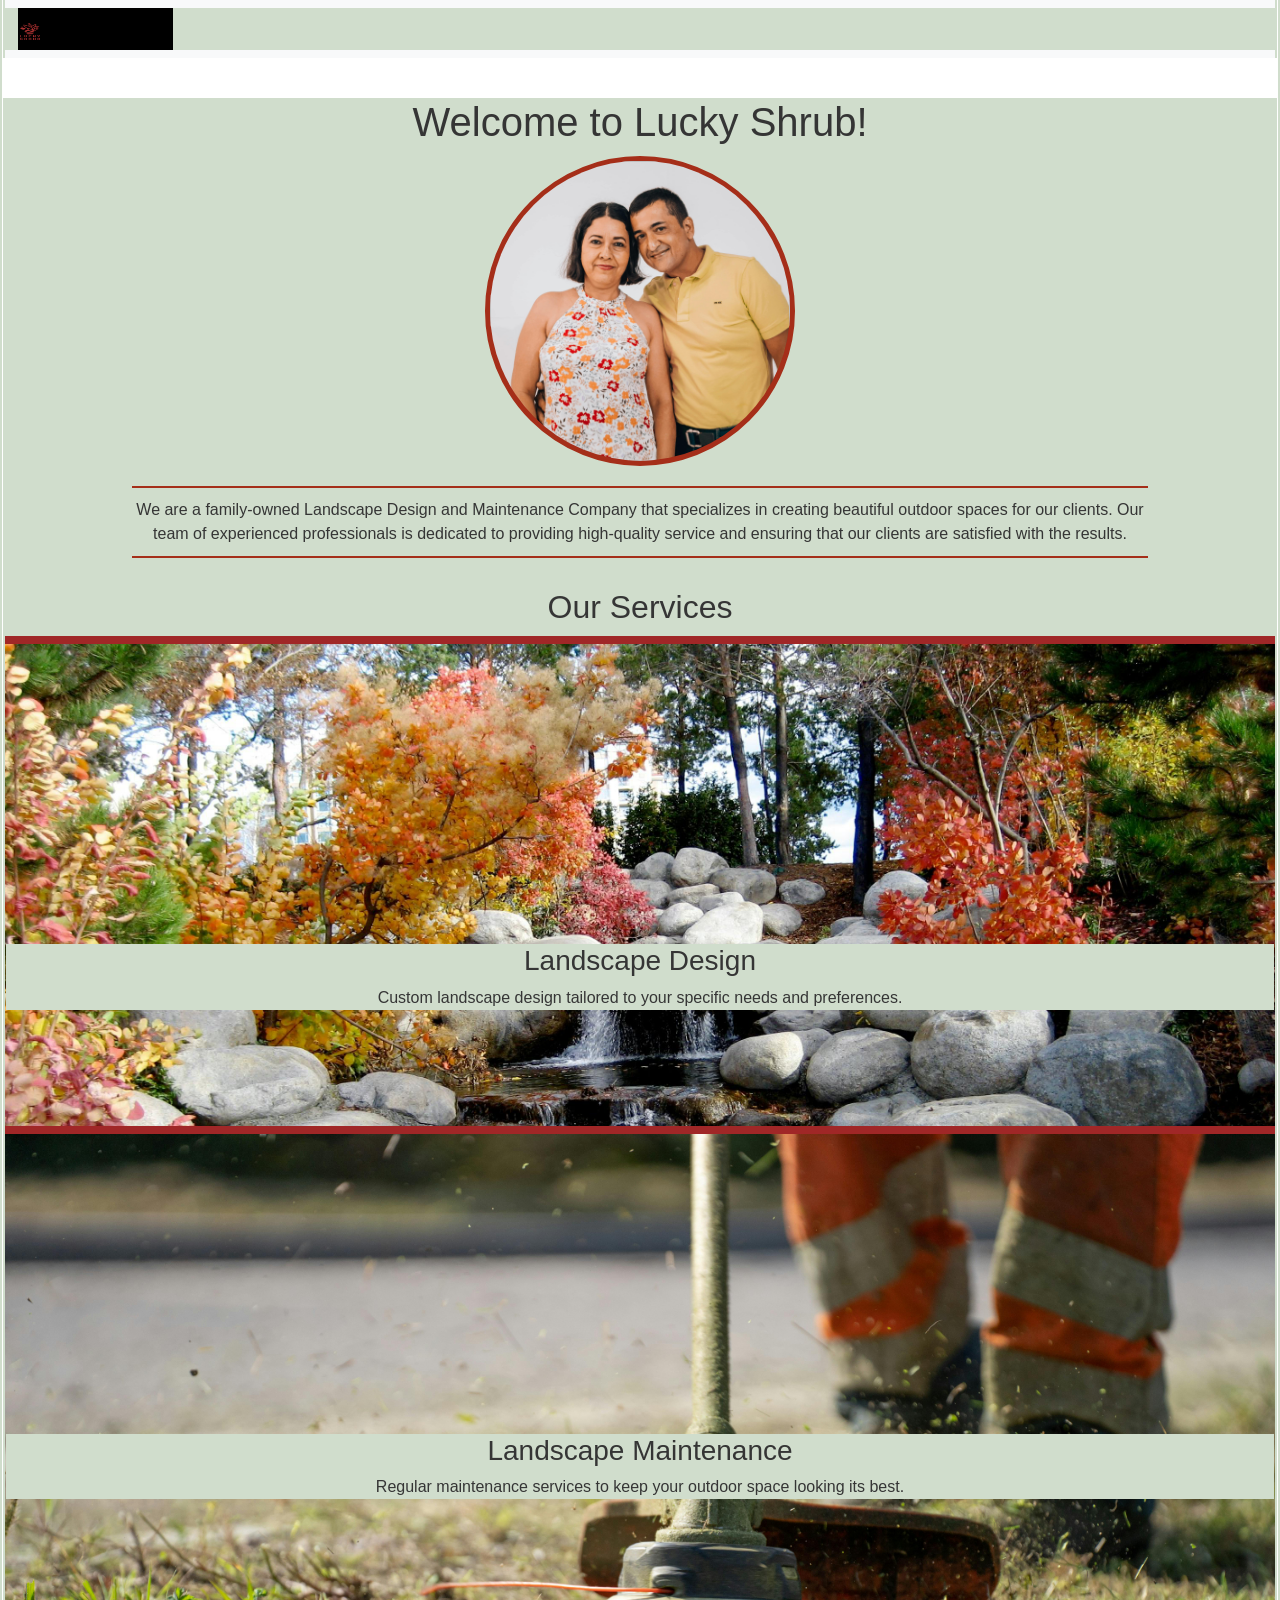
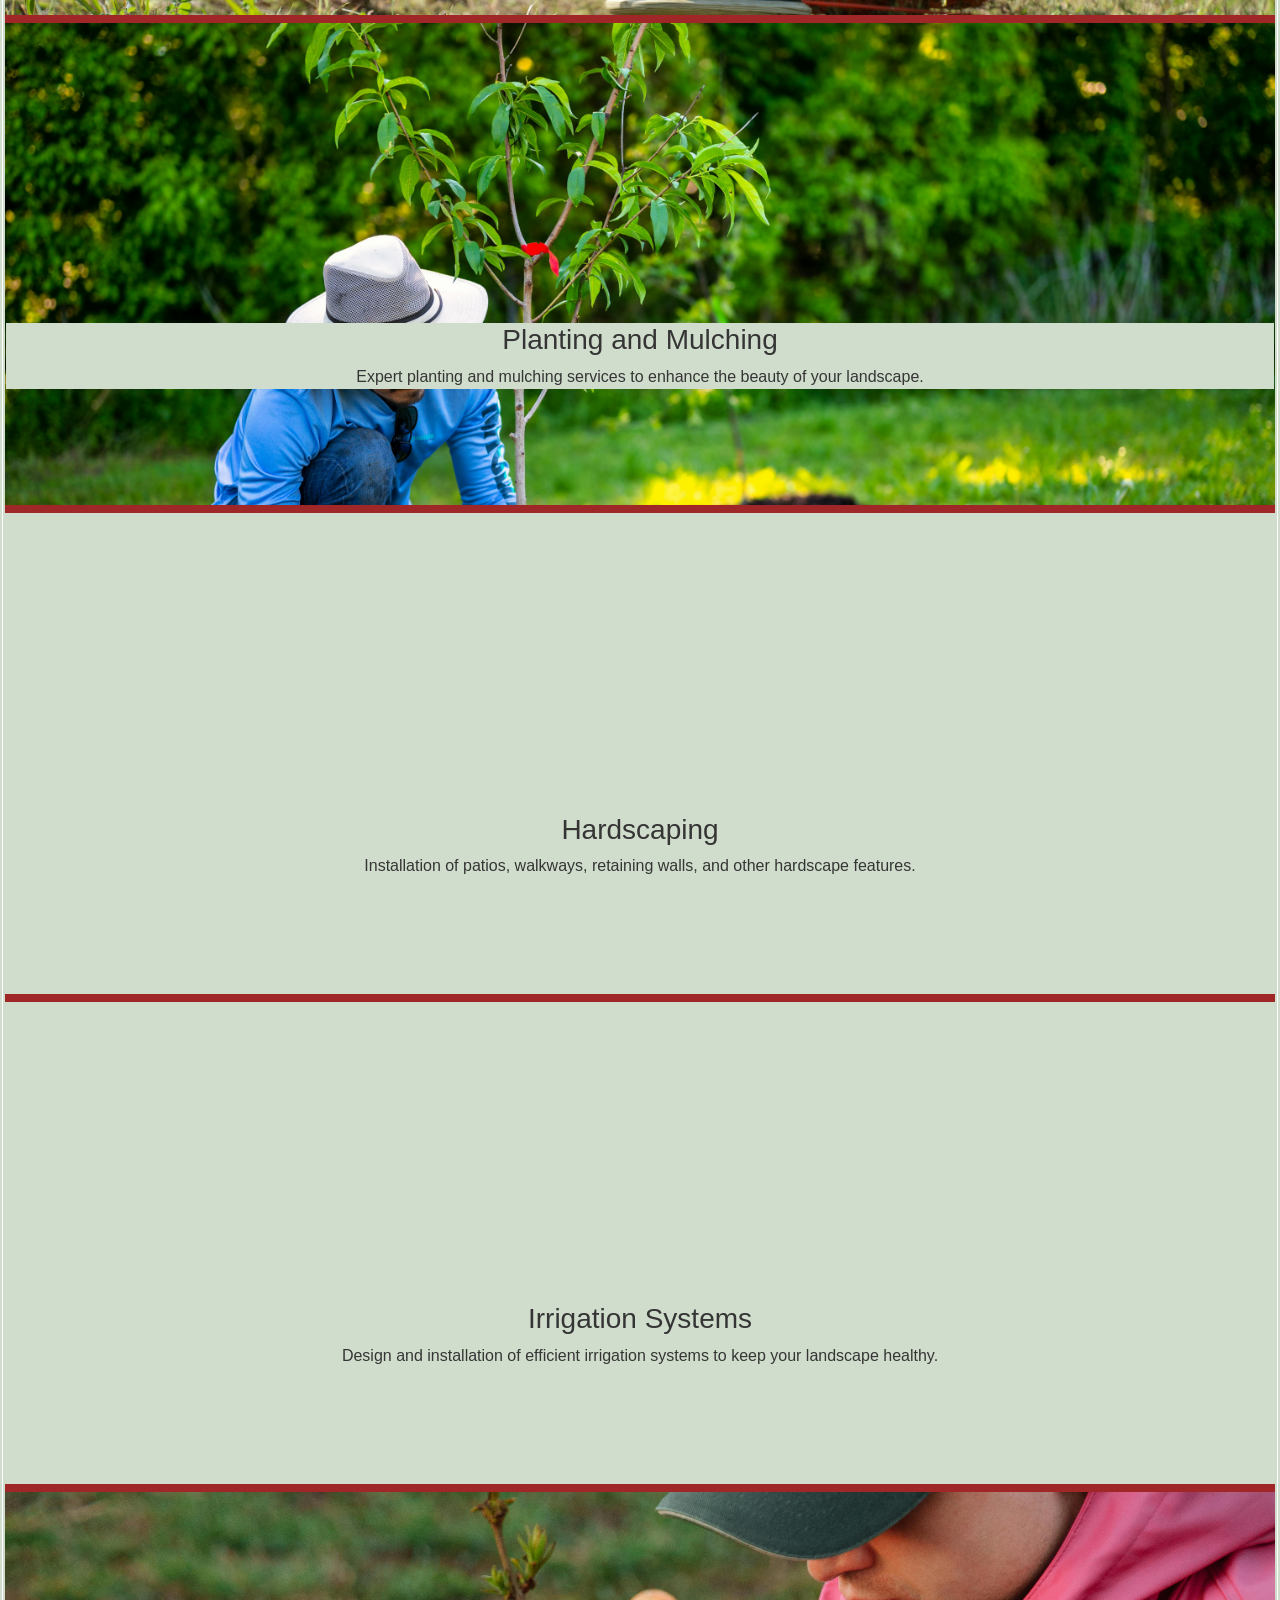
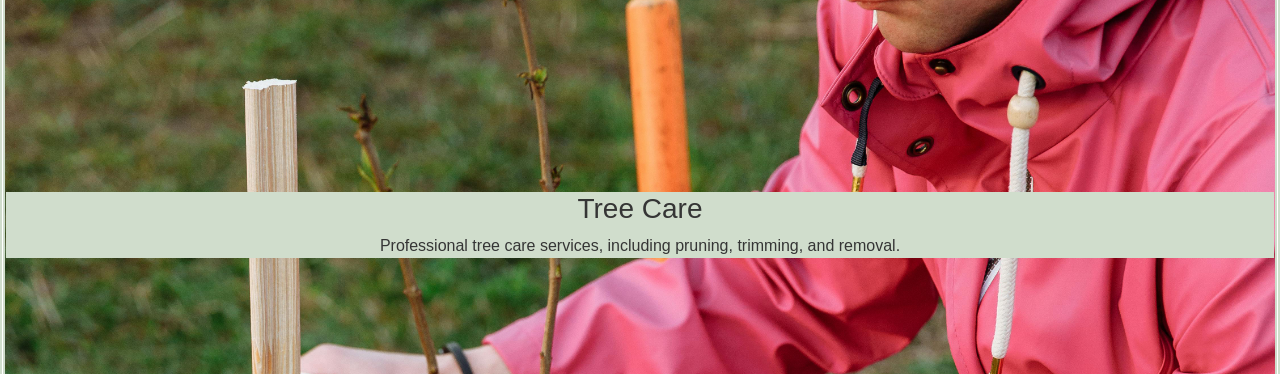
==== index.html @ 933f7746 "adding all files from luckyShrub feature branch to main branch" ====
<DOCTYPE! html>
<html lang="en">
    <head>
        <meta charset="UTF-8">
        <meta http-equiv="X-UA-Compatible" content="IE=edge">
        <meta name="viewport" content="width=device-width, initial-scale=1.0">
        <link rel="stylesheet" href="style.css">
        <link href="https://cdn.jsdelivr.net/npm/bootstrap@5.3.8/dist/css/bootstrap.min.css" rel="stylesheet">
        <link href="https://getbootstrap.com/docs/5.3/assets/css/docs.css" rel="stylesheet">
        <title>Lucky Shrub</title>
    </head>
    <body class="m2">
        <header>
            <!-- Navigation Bar -->
            <nav class="navbar navbar-expand-lg bg-body-tertiary">
                <div class="container-fluid">
                    <a  class="navbar-brand"  href="index.html">
                    <img  class="navbar-brand" src="Asset 1@3x.png" alt="Lucky Shrub" width="20" height="30">
                    Lucky Shrub
                    </a>
                    <button class="navbar-toggler" type="button" data-bs-toggle="collapse" data-bs-target="#navbarNav" aria-controls="navbarNav" aria-expanded="false" aria-label="Toggle navigation">
                    <span class="navbar-toggler-icon"></span>
                <div class="collapse navbar-collapse" id="navbarNav">
                    <ul class="navbar-nav">
                        <li class="nav-item">
                            <a class="nav-link active" aria-current="page"href="index.html">Home</a>
                        </li>
                        <li class="nav-item">
                            <a class="nav-link" href="services.html">Services</a>
                        </li>
                        <li class="nav-item">
                            <a class="nav-link" href="gallery.html">Gallery</a>
                        </li>
                        <li class="nav-item">
                            <a class="nav-link" href="contact.html">Contact</a>
                        </li>
                    </ul>
                </div>
                </div>
            </nav>
        </header>
        <main>
            <div>
                <h1 id="welcomeHeader">Welcome to Lucky Shrub!</h1>
                <section class="hero">
                    <div class="circle_wrapper">
                        <img class="main-image" src="couple.png">
                    </div>
                </section>
                <p id="aboutUs">We are a family-owned Landscape Design and Maintenance Company that specializes in creating beautiful outdoor spaces for our clients. Our team of experienced professionals is dedicated to providing high-quality service and ensuring that our clients are satisfied with the results.</p>
            </div>
            <div>
                <h2 id="listHead">Our Services</h2>
                <ul class="fullbleed-list">
                    <li>
                        <div>
                            <h3>Landscape Design</h3>
                            <p>Custom landscape design tailored to your specific needs and preferences.</p>
                        </div>
                    </li>
                    <li>
                        <div>
                            <h3>Landscape Maintenance</h3>
                            <p>Regular maintenance services to keep your outdoor space looking its best.</p>
                        </div>
                    </li>
                    <li>
                        <div>
                        <h3>Planting and Mulching</h3>
                        <p>Expert planting and mulching services to enhance the beauty of your landscape.</p>   
                        </div>
                    </li>
                    <li>
                        <div>
                            <h3>Hardscaping</h3>
                            <p>Installation of patios, walkways, retaining walls, and other hardscape features.</p>
                        </div>
                    </li>   
                    <li>
                        <div>
                            <h3>Irrigation Systems</h3>
                            <p>Design and installation of efficient irrigation systems to keep your landscape healthy.</p>
                        </div>
                    </li>
                    <li>
                        <div>
                            <h3>Tree Care</h3>  
                            <p>Professional tree care services, including pruning, trimming, and removal.</p>
                        </div>
                    </li>
                </ul>
            </div>
        </main>
        <script src=
"https://cdnjs.cloudflare.com/ajax/libs/popper.js/2.9.2/umd/popper.min.js"
        integrity=
"sha384-52z9Z1PIpSVl7YsPEJc3cMWCiVX9pMPdR5+YYg8vTl3YYqvo9sOGcDhViWyDyGVg"
        crossorigin="anonymous"></script>
    <script src=
"https://cdn.jsdelivr.net/npm/bootstrap@5.0.2/dist/js/bootstrap.min.js"
        integrity=
"sha384-hhqIQv5GE0w4aQJJcP+J8yUkE5T4+JpK5YVxFkALBzhUTH5+VrA7f+rC2J84lC6H"
        crossorigin="anonymous"></script>
    </body>
    <footer>
        
    </footer>
</html>
---- style.css ----
@import './config.css';


@media (min-width:992px){
    .navbarexpand-lg .navbar-nav .dropdown-menu {
        position: absolute;
    }
}
* , ::before, ::after {
    margin:  0 .1rem 0 .1rem;
    background-color: var(--background-color);
    color: var(--text-color);
    font-family: var(--font-family);
    text-align:var(--text-align);
    box-sizing: border-box;

}

#welcomeHeader{
    text-align: center;

    margin: 40px 0 10px 0;
}
.container{
    justify-content: left;
    display:flex;
    background-color: black

}
.navbar-brand, .navbar-brand>img{
    display: inline-block;
    margin-right:1rem;
    line-height: inherit;
    white-space: nowrap;
    padding-top: .5rem;
    background-color: inherit;
}
.navbar-nav, .nav-link, .nav-link>a, .nav-item.active, .nav-item.active>a, .navbar-brand>img, .navbar-brand{
    background-color: black;
    color: white;
}
.navbar-nav{
    display: flex;
    justify-content: left;
    padding: 10px 0;
}
.nav-link {
    display: block;
    padding: .5rem 1rem;
}
.nav-link > a{
    text-decoration: none;
}
.nav-item.active{
    display: block;
    padding: .5rem 1rem;
}
.nav-item.active > a{
    text-decoration: none;
}
.hero {
    display: flex;
    align-items: center;
    justify-content: center;
    flex-direction: column;
}


.circle_wrapper{
    width:310px; /* image size + border*2 */
    height: 310px; /* image size + border*2 */
    border: 5px solid var(--secondary-color); /* The border */
    border-radius: 50%;      /* Makes wrapper circular */
    display: flex;
    align-items: center;
    justify-content: center;
    background-color: var(--secondary-color); /* Optional background behind image */
}
.main-image {
    width: 300px;
    height: 300px;
    background-image: url(couple.jpg);
    background-size: cover;
    display:flex;
    align-items: center;
    background-position: top;
    clip-path: circle(50% at 50% 50%);
}
#aboutUs{
    margin: 20px 10%;
    text-align: center;
    border-top: 2px solid var(--secondary-color);
    padding-top: 10px;
    padding-bottom: 10px;
    border-bottom: 2px solid var(--secondary-color);
}
#listHead{
    margin: 30px 0 10px 0;
}

.fullbleed-list {
list-style-type: none;
margin: 0;
padding:0px 0 0 0;
}
.fullbleed-list > li {
    margin: 0 0 0 0;
    padding-top: 300px;
    text-align: center;
    padding-bottom: 100px;
    border-top:8px solid rgba(160, 39, 39, 100%);
}
.fullbleed-list > li:nth-child(1) {
    background-image: url(landscapeDesign.jpg);
    background-size: cover;
}
.fullbleed-list > li:nth-child(2) {
    background-image: url(landscapeMaintenance.jpg);
    background-size: cover;
}
.fullbleed-list > li:nth-child(3) {
    background-image: url(plantingAndMulching.jpg);
    background-size: cover;
}
.fullbleed-list > li:nth-child(4) {
    background-image: url(hardscaping.jpg);
    background-size: cover;
}
.fullbleed-list > li:nth-child(5) {
    background-image: url(irrigationSystems.jpg);
    background-size: cover;
}
.fullbleed-list > li:nth-child(6) {
    background-image: url(treeCare.jpg);
    background-size: cover;

}
#listHead{
    text-align: center;
}
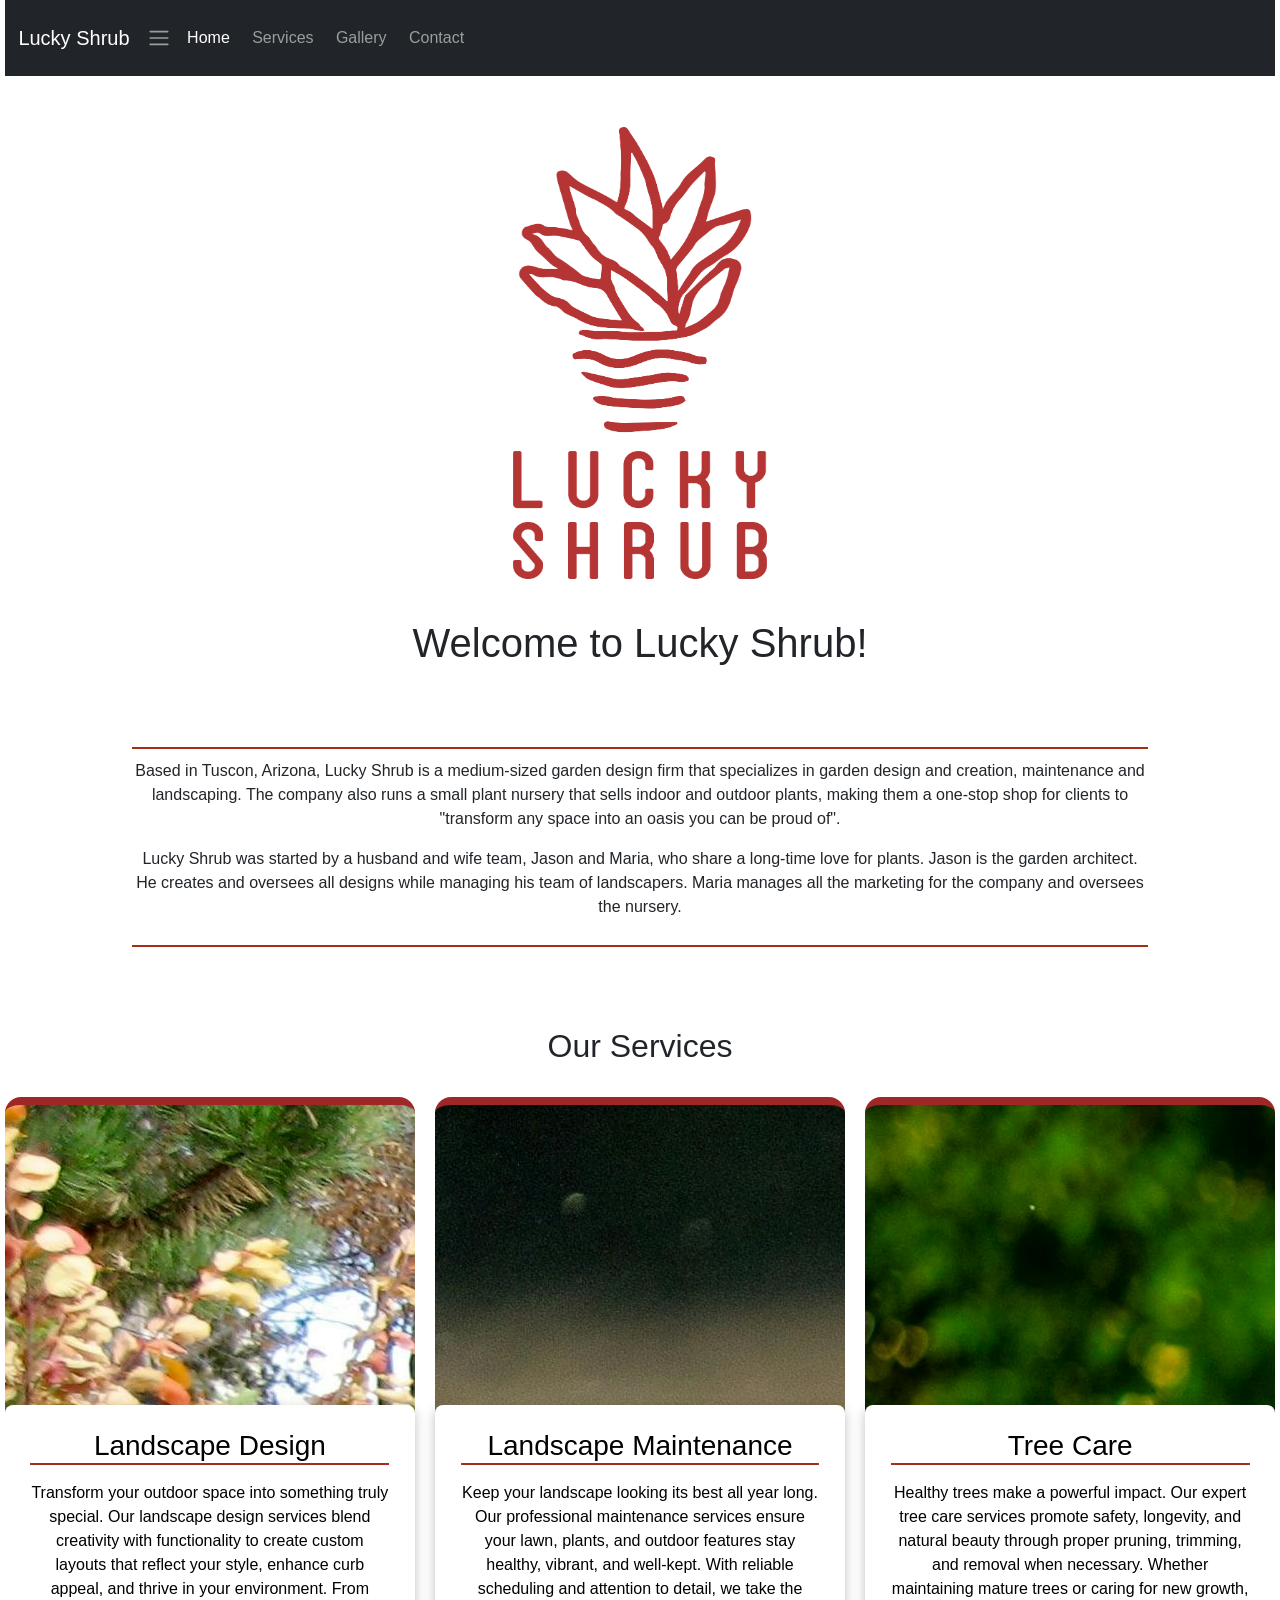
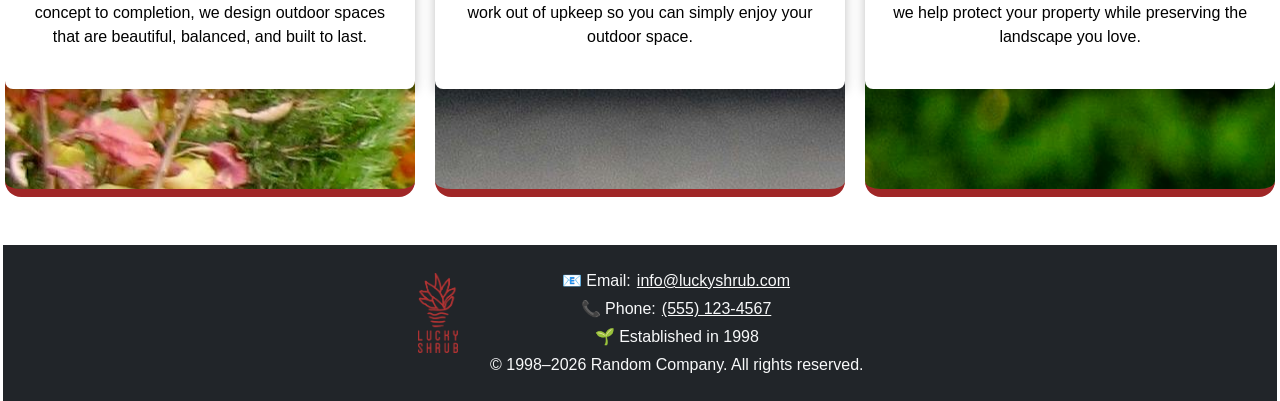
==== commit 6bbc0825: "sync feature branch with main" ====
--- a/index.html
+++ b/index.html
@@ -1,24 +1,27 @@
-<DOCTYPE! html>
+<!DOCTYPE html>
 <html lang="en">
     <head>
         <meta charset="UTF-8">
         <meta http-equiv="X-UA-Compatible" content="IE=edge">
         <meta name="viewport" content="width=device-width, initial-scale=1.0">
+        <link rel="stylesheet" href="config.css">
         <link rel="stylesheet" href="style.css">
-        <link href="https://cdn.jsdelivr.net/npm/bootstrap@5.3.8/dist/css/bootstrap.min.css" rel="stylesheet">
-        <link href="https://getbootstrap.com/docs/5.3/assets/css/docs.css" rel="stylesheet">
+
+        <link href="https://cdn.jsdelivr.net/npm/bootstrap@5.3.3/dist/css/bootstrap.min.css" rel="stylesheet">
+        <!-- ... -->
+        <script src="https://cdn.jsdelivr.net/npm/bootstrap@5.3.3/dist/js/bootstrap.bundle.min.js" crossorigin="anonymous"></script>
+
         <title>Lucky Shrub</title>
     </head>
     <body class="m2">
         <header>
             <!-- Navigation Bar -->
-            <nav class="navbar navbar-expand-lg bg-body-tertiary">
+            <nav class="navbar navbar-expand-lg navbar-dark bg-dark">
                 <div class="container-fluid">
-                    <a  class="navbar-brand"  href="index.html">
-                    <img  class="navbar-brand" src="Asset 1@3x.png" alt="Lucky Shrub" width="20" height="30">
+                    <a class="navbar-brand" href="index.html">
                     Lucky Shrub
                     </a>
-                    <button class="navbar-toggler" type="button" data-bs-toggle="collapse" data-bs-target="#navbarNav" aria-controls="navbarNav" aria-expanded="false" aria-label="Toggle navigation">
+                    <button class="navbar-toggler" type="button" data-bs-toggle="collapse" data-bs-target="#navbarNav" aria-controls="navbarNav" aria-expanded="false" aria-label="Toggle navigation"></button>
                     <span class="navbar-toggler-icon"></span>
                 <div class="collapse navbar-collapse" id="navbarNav">
                     <ul class="navbar-nav">
@@ -40,52 +43,56 @@
             </nav>
         </header>
         <main>
-            <div>
+            <div class="top">
+                <img src="Asset 1@3x.png" alt="Lucky Shrub" width=20% height=500rem style="padding-top: 3rem" class="align-text-top">
                 <h1 id="welcomeHeader">Welcome to Lucky Shrub!</h1>
-                <section class="hero">
+                <!--<section class="hero">
                     <div class="circle_wrapper">
                         <img class="main-image" src="couple.png">
                     </div>
+                </section>-->
+                <section id="aboutUs">
+                    <p>Based in Tuscon, Arizona, Lucky Shrub is a medium-sized garden design firm that specializes in garden design and creation, maintenance and landscaping. The company also runs a small plant nursery that sells indoor and outdoor plants, making them a one-stop shop for clients to "transform any space into an oasis you can be proud of".</p>
+                    <p>Lucky Shrub was started by a husband and wife team, Jason and Maria, who share a long-time love for plants. Jason is the garden architect. He creates and oversees all designs while managing his team of landscapers. Maria manages all the marketing for the company and oversees the nursery.</p>
                 </section>
-                <p id="aboutUs">We are a family-owned Landscape Design and Maintenance Company that specializes in creating beautiful outdoor spaces for our clients. Our team of experienced professionals is dedicated to providing high-quality service and ensuring that our clients are satisfied with the results.</p>
             </div>
             <div>
                 <h2 id="listHead">Our Services</h2>
                 <ul class="fullbleed-list">
                     <li>
-                        <div>
-                            <h3>Landscape Design</h3>
-                            <p>Custom landscape design tailored to your specific needs and preferences.</p>
+                        <div class = "box">
+                            <h3 class="box-header">Landscape Design</h3>
+                            <p>Transform your outdoor space into something truly special. Our landscape design services blend creativity with functionality to create custom layouts that reflect your style, enhance curb appeal, and thrive in your environment. From concept to completion, we design outdoor spaces that are beautiful, balanced, and built to last.</p>
                         </div>
                     </li>
                     <li>
-                        <div>
-                            <h3>Landscape Maintenance</h3>
-                            <p>Regular maintenance services to keep your outdoor space looking its best.</p>
+                        <div class = "box">
+                            <h3 class="box-header">Landscape Maintenance</h3>
+                            <p>Keep your landscape looking its best all year long. Our professional maintenance services ensure your lawn, plants, and outdoor features stay healthy, vibrant, and well‑kept. With reliable scheduling and attention to detail, we take the work out of upkeep so you can simply enjoy your outdoor space.</p>
                         </div>
                     </li>
-                    <li>
-                        <div>
+                    <!--<li>
+                        <div class = "box">
                         <h3>Planting and Mulching</h3>
                         <p>Expert planting and mulching services to enhance the beauty of your landscape.</p>   
                         </div>
                     </li>
                     <li>
-                        <div>
+                        <div class = "box">
                             <h3>Hardscaping</h3>
                             <p>Installation of patios, walkways, retaining walls, and other hardscape features.</p>
                         </div>
                     </li>   
                     <li>
-                        <div>
+                        <div class = "box">
                             <h3>Irrigation Systems</h3>
                             <p>Design and installation of efficient irrigation systems to keep your landscape healthy.</p>
                         </div>
-                    </li>
+                    </li>-->
                     <li>
-                        <div>
-                            <h3>Tree Care</h3>  
-                            <p>Professional tree care services, including pruning, trimming, and removal.</p>
+                        <div class = "box">
+                            <h3 class="box-header">Tree Care</h3>  
+                            <p>Healthy trees make a powerful impact. Our expert tree care services promote safety, longevity, and natural beauty through proper pruning, trimming, and removal when necessary. Whether maintaining mature trees or caring for new growth, we help protect your property while preserving the landscape you love.</p>
                         </div>
                     </li>
                 </ul>
@@ -102,7 +109,46 @@
 "sha384-hhqIQv5GE0w4aQJJcP+J8yUkE5T4+JpK5YVxFkALBzhUTH5+VrA7f+rC2J84lC6H"
         crossorigin="anonymous"></script>
     </body>
-    <footer>
-        
-    </footer>
+    
+
+<footer class="bg-dark text-light mt-5 py-4">
+  <div class="container d-flex flex-column flex-lg-row align-items-center justify-content-center align-items-lg-start gap-4">
+    <div class="text-center text-lg-start">
+      <p class="mb-1">  
+        <div class="footer-logo">
+        <img
+            src="Asset 1@3x.png"
+            alt="Lucky Shrub"
+            class="img-fluid"
+            style="max-width: 40px;"
+        >
+            </div>
+        </p>
+      </div>
+      <div class="text-center text-lg-start">
+      <p class="mb-1">
+        📧 Email:
+        <a href="mailto:info@luckyshrub.com" class="text-light text-decoration-underline">
+          info@luckyshrub.com
+        </a>
+      </p>
+
+      <p class="mb-1">
+        📞 Phone:
+        <a href="tel:+15551234567" class="text-light text-decoration-underline">
+          (555) 123‑4567
+        </a>
+      </p>
+
+      <p class="mb-1">
+        🌱 Established in 1998
+      </p>
+
+      <p class="mb-0">
+        © 1998–2026 Random Company. All rights reserved.
+      </p>
+    </div>
+  </div>
+  </div>
+</footer>
 </html>
--- a/config.css
+++ b/config.css
@@ -0,0 +1,8 @@
+:root{
+    --primary-color: #3498db;
+    --secondary-color: #a52e19;
+    --background-color: #d0ddcc;
+    --text-color: #353535;
+    --font-family: 'Arial', sans-serif;
+    --text-align: center;
+}
--- a/style.css
+++ b/style.css
@@ -1,15 +1,13 @@
 @import './config.css';
 
+@media (min-width: 992px) {
+  .navbar-expand-lg .navbar-nav .dropdown-menu {
+    position: absolute;
+  }
+}
 
-@media (min-width:992px){
-    .navbarexpand-lg .navbar-nav .dropdown-menu {
-        position: absolute;
-    }
-}
 * , ::before, ::after {
     margin:  0 .1rem 0 .1rem;
-    background-color: var(--background-color);
-    color: var(--text-color);
     font-family: var(--font-family);
     text-align:var(--text-align);
     box-sizing: border-box;
@@ -18,16 +16,22 @@
 
 #welcomeHeader{
     text-align: center;
-
     margin: 40px 0 10px 0;
 }
 .container{
     justify-content: left;
     display:flex;
-    background-color: black
+}
 
+#align-text-top { 
+    display: block;
+    margin-left: auto;
+    margin-right: auto;
+    margin-bottom:20px;
+    width: 50%;
 }
-.navbar-brand, .navbar-brand>img{
+
+.navbar-brand, .navbar-brand img{
     display: inline-block;
     margin-right:1rem;
     line-height: inherit;
@@ -36,12 +40,11 @@
     background-color: inherit;
 }
 .navbar-nav, .nav-link, .nav-link>a, .nav-item.active, .nav-item.active>a, .navbar-brand>img, .navbar-brand{
-    background-color: black;
     color: white;
 }
 .navbar-nav{
     display: flex;
-    justify-content: left;
+    justify-content: flex-start;
     padding: 10px 0;
 }
 .nav-link {
@@ -63,18 +66,34 @@
     align-items: center;
     justify-content: center;
     flex-direction: column;
+    margin-top: 3em;
+    text-transform: bold;
 }
 
+.box {
+  background-color: white;
+  color: black;
+  max-width: 600px;
+  margin: 0 auto;
+  padding: 1.5rem;
+  border-radius: 8px;
+  box-shadow: 0 4px 12px rgba(0, 0, 0, 0.25);
+}
+
+.box h3 {
+    border-bottom: 2px solid var(--secondary-color);
+    margin-bottom: 1rem;
+}
 
 .circle_wrapper{
-    width:310px; /* image size + border*2 */
-    height: 310px; /* image size + border*2 */
-    border: 5px solid var(--secondary-color); /* The border */
-    border-radius: 50%;      /* Makes wrapper circular */
+    width:310px; 
+    height: 310px; 
+    border: 5px solid var(--secondary-color); 
+    border-radius: 50%;     
     display: flex;
     align-items: center;
     justify-content: center;
-    background-color: var(--secondary-color); /* Optional background behind image */
+    background-color: var(--secondary-color); 
 }
 .main-image {
     width: 300px;
@@ -87,7 +106,7 @@
     clip-path: circle(50% at 50% 50%);
 }
 #aboutUs{
-    margin: 20px 10%;
+    margin: 5em 10%;
     text-align: center;
     border-top: 2px solid var(--secondary-color);
     padding-top: 10px;
@@ -95,13 +114,19 @@
     border-bottom: 2px solid var(--secondary-color);
 }
 #listHead{
-    margin: 30px 0 10px 0;
+    margin: 30px 0 1em 0;
 }
 
 .fullbleed-list {
 list-style-type: none;
+background-size: cover;
+background-position: center;
+overflow: hidden;
 margin: 0;
-padding:0px 0 0 0;
+display: flex;
+gap: 1.25rem;
+justify-content: center;
+padding:0 0 0 0;
 }
 .fullbleed-list > li {
     margin: 0 0 0 0;
@@ -109,32 +134,38 @@
     text-align: center;
     padding-bottom: 100px;
     border-top:8px solid rgba(160, 39, 39, 100%);
+    border-bottom:8px solid rgba(160, 39, 39, 100%);
+    border-radius:16px;
+
+}
+.fullbleed-list > li:hover {
+    border: none;
 }
 .fullbleed-list > li:nth-child(1) {
     background-image: url(landscapeDesign.jpg);
-    background-size: cover;
 }
 .fullbleed-list > li:nth-child(2) {
     background-image: url(landscapeMaintenance.jpg);
-    background-size: cover;
 }
 .fullbleed-list > li:nth-child(3) {
     background-image: url(plantingAndMulching.jpg);
-    background-size: cover;
 }
 .fullbleed-list > li:nth-child(4) {
     background-image: url(hardscaping.jpg);
-    background-size: cover;
 }
 .fullbleed-list > li:nth-child(5) {
     background-image: url(irrigationSystems.jpg);
-    background-size: cover;
 }
 .fullbleed-list > li:nth-child(6) {
     background-image: url(treeCare.jpg);
-    background-size: cover;
-
 }
 #listHead{
     text-align: center;
 }
+#footerContainer{
+    display:flex;
+    flex-direction: column;
+}
+#image-fluid{
+    width: 10 ;
+}
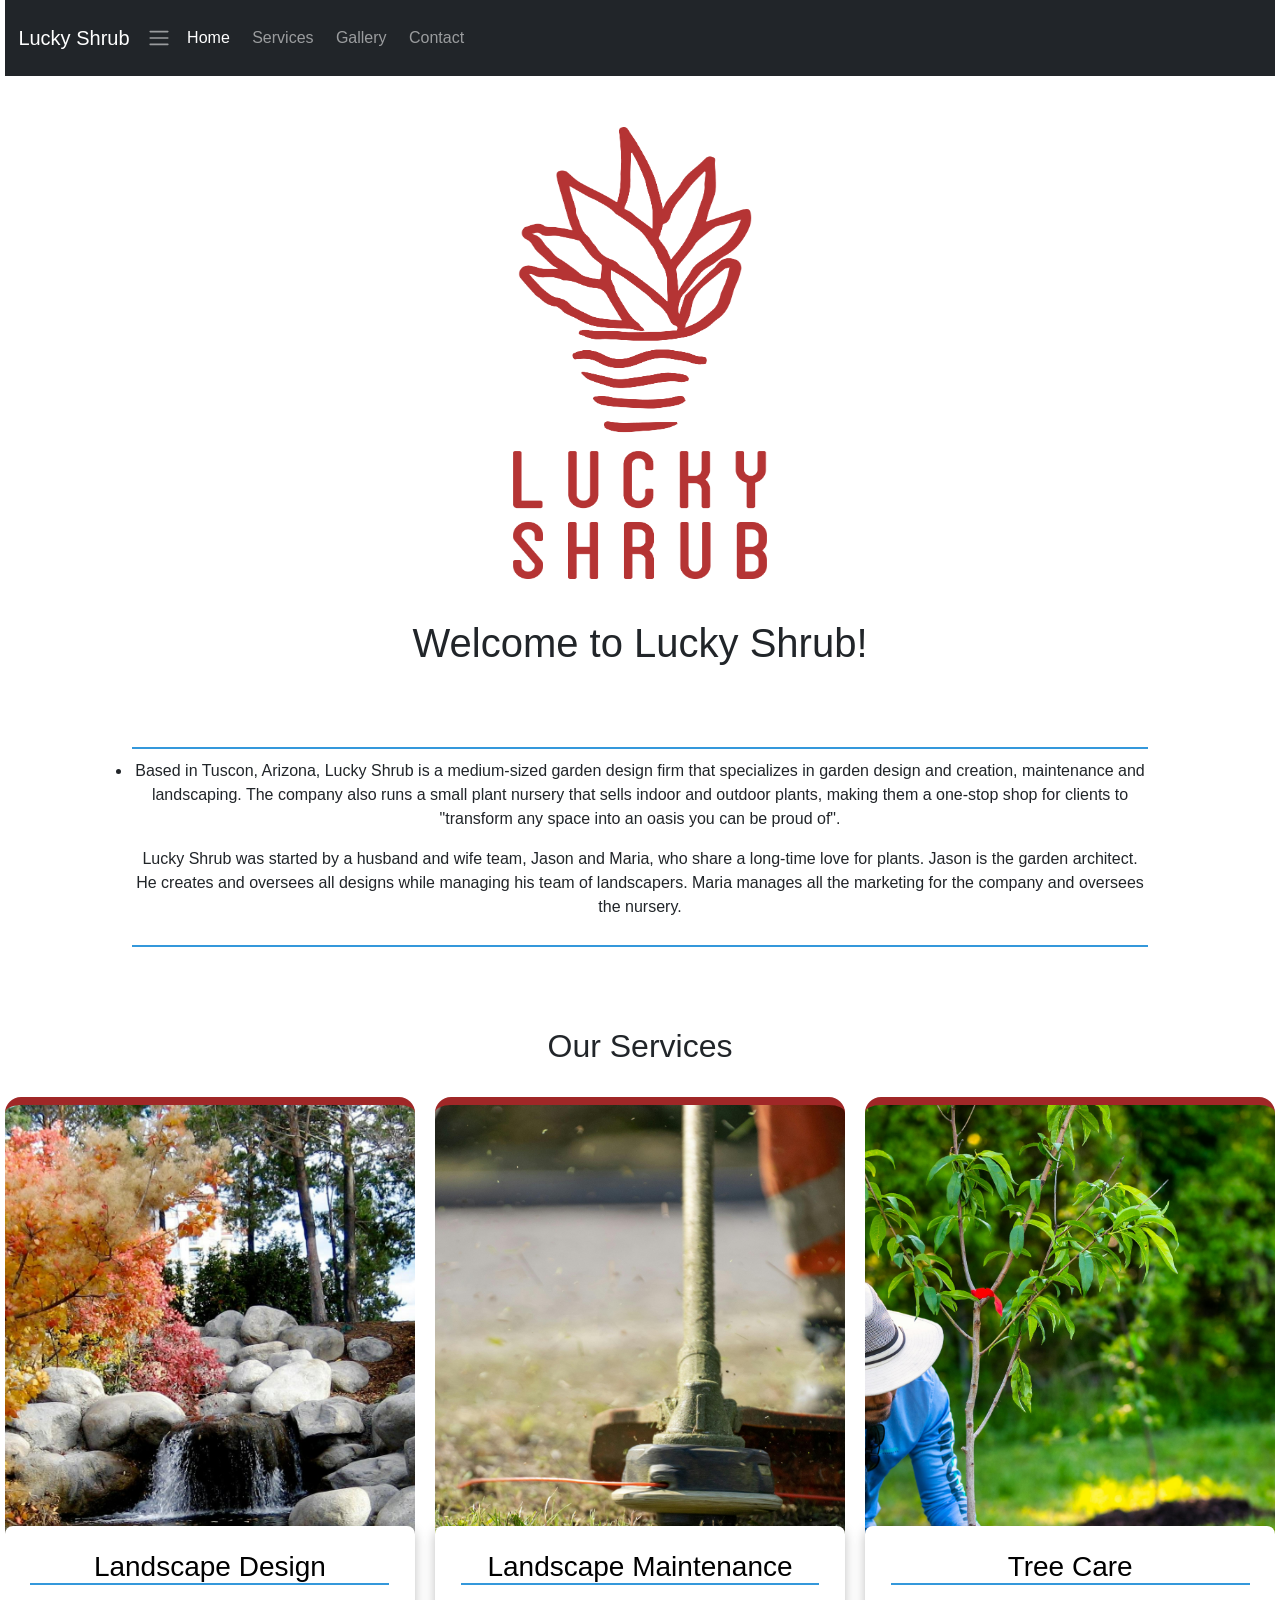
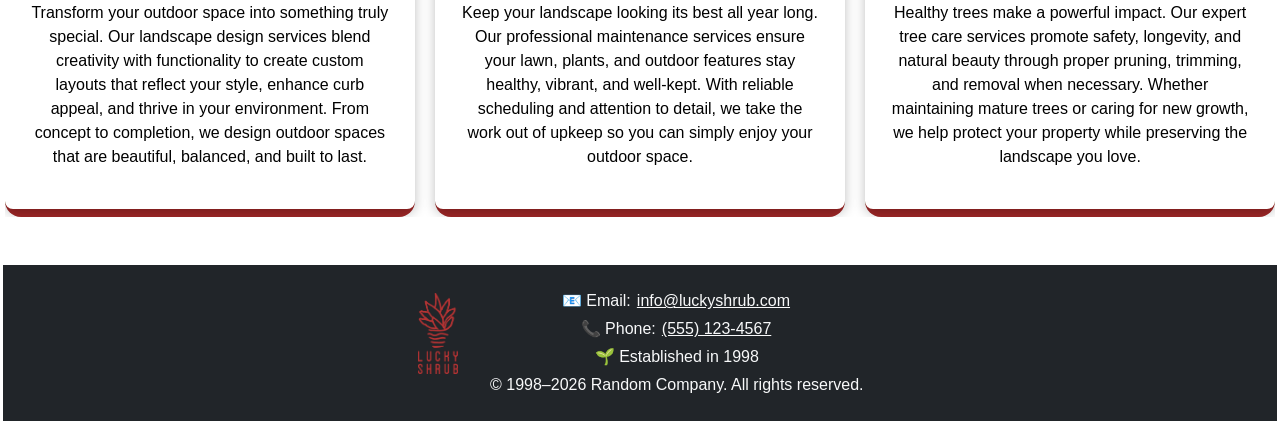
==== commit d567f463: "made navigation go to under construction pages for gallery, services, and contact" ====
--- a/index.html
+++ b/index.html
@@ -51,10 +51,10 @@
                         <img class="main-image" src="couple.png">
                     </div>
                 </section>-->
-                <section id="aboutUs">
+                <summary id="aboutUs">
                     <p>Based in Tuscon, Arizona, Lucky Shrub is a medium-sized garden design firm that specializes in garden design and creation, maintenance and landscaping. The company also runs a small plant nursery that sells indoor and outdoor plants, making them a one-stop shop for clients to "transform any space into an oasis you can be proud of".</p>
                     <p>Lucky Shrub was started by a husband and wife team, Jason and Maria, who share a long-time love for plants. Jason is the garden architect. He creates and oversees all designs while managing his team of landscapers. Maria manages all the marketing for the company and oversees the nursery.</p>
-                </section>
+                </summary>
             </div>
             <div>
                 <h2 id="listHead">Our Services</h2>
--- a/style.css
+++ b/style.css
@@ -81,7 +81,7 @@
 }
 
 .box h3 {
-    border-bottom: 2px solid var(--secondary-color);
+    border-bottom: 2px solid var(--primary-color);
     margin-bottom: 1rem;
 }
 
@@ -108,10 +108,10 @@
 #aboutUs{
     margin: 5em 10%;
     text-align: center;
-    border-top: 2px solid var(--secondary-color);
+    border-top: 2px solid var(--primary-color);
     padding-top: 10px;
     padding-bottom: 10px;
-    border-bottom: 2px solid var(--secondary-color);
+    border-bottom: 2px solid var(--primary-color);
 }
 #listHead{
     margin: 30px 0 1em 0;
@@ -130,13 +130,17 @@
 }
 .fullbleed-list > li {
     margin: 0 0 0 0;
-    padding-top: 300px;
+    padding: 0; 
     text-align: center;
-    padding-bottom: 100px;
-    border-top:8px solid rgba(160, 39, 39, 100%);
-    border-bottom:8px solid rgba(160, 39, 39, 100%);
-    border-radius:16px;
-
+    min-height: 80vh; 
+    border-top: 8px solid rgba(160, 39, 39, 100%);
+    border-bottom: 8px solid rgba(160, 39, 39, 100%);
+    border-radius: 16px;
+    background-size: cover;
+    background-position: center;
+    display: flex;
+    align-items: last baseline;
+    justify-content: center;
 }
 .fullbleed-list > li:hover {
     border: none;
@@ -168,4 +172,7 @@
 }
 #image-fluid{
     width: 10 ;
+}
+footer {
+    margin-top: 2rem; 
 }
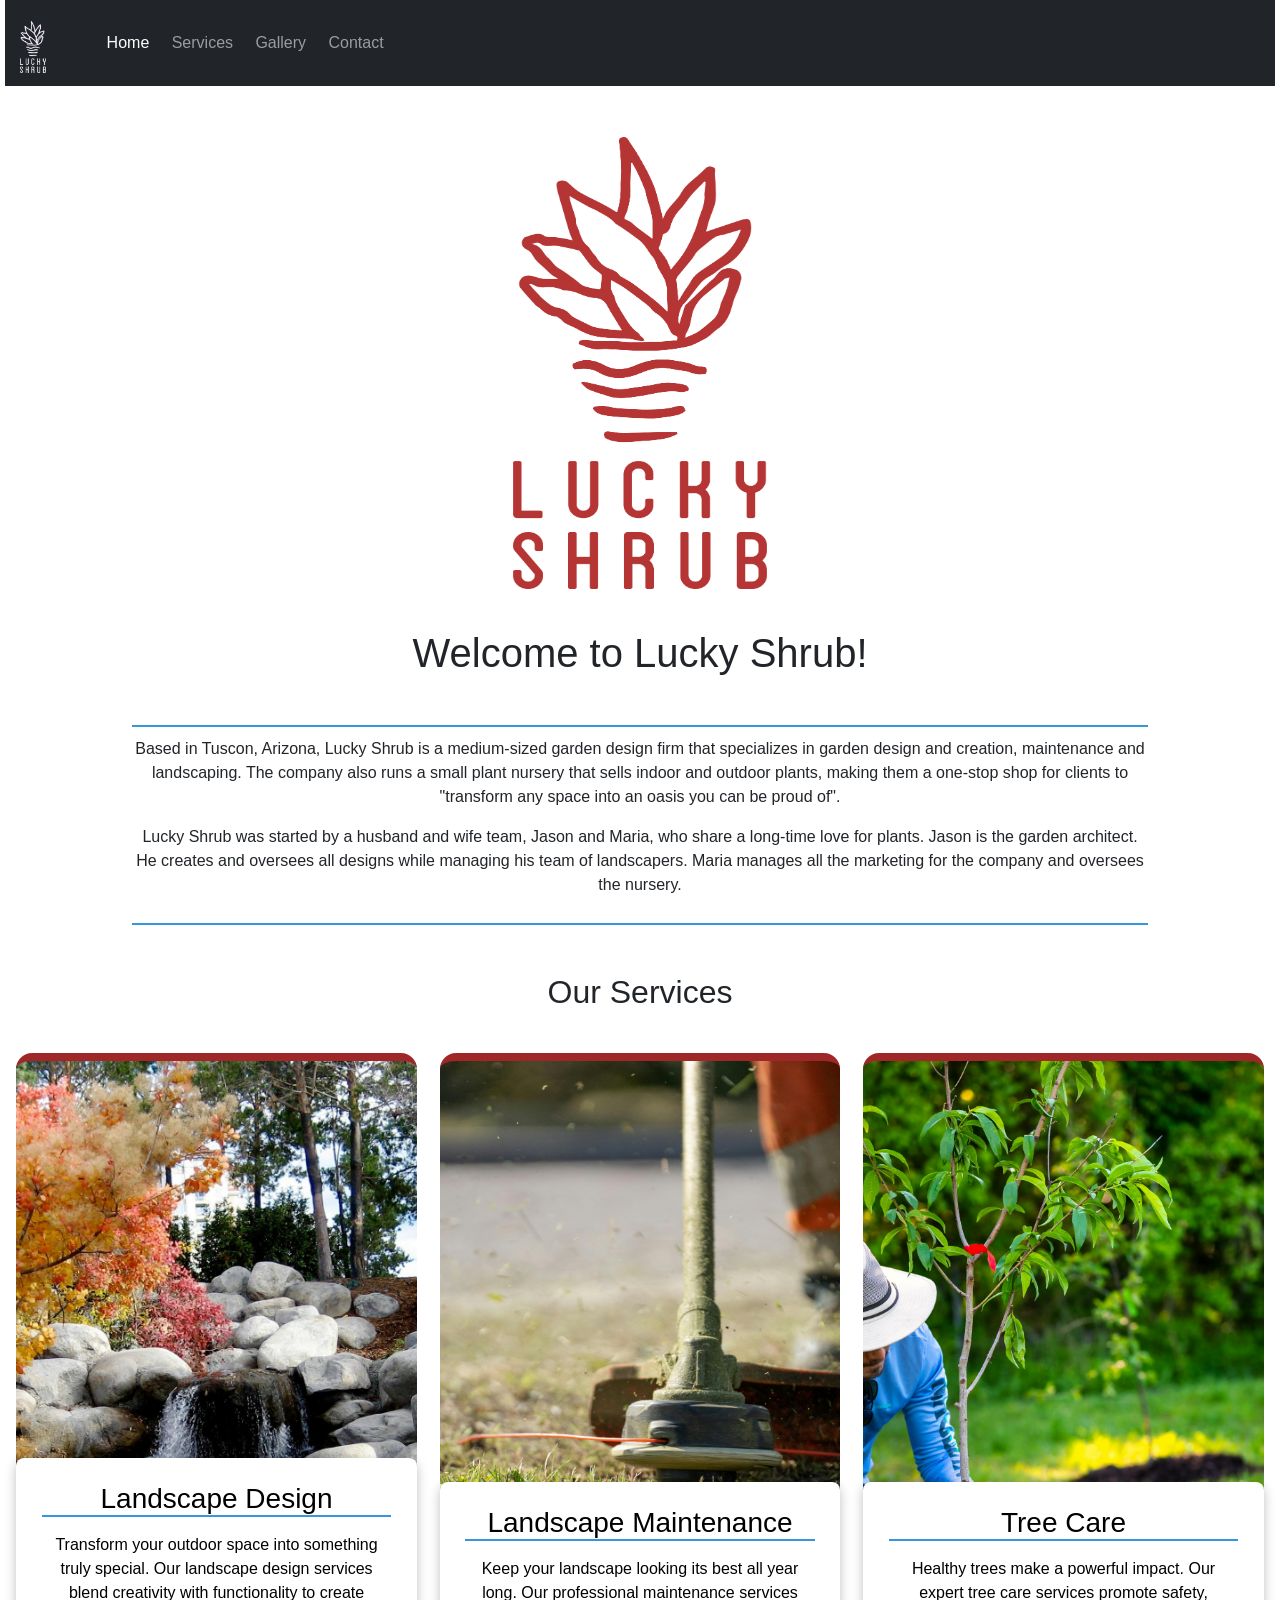
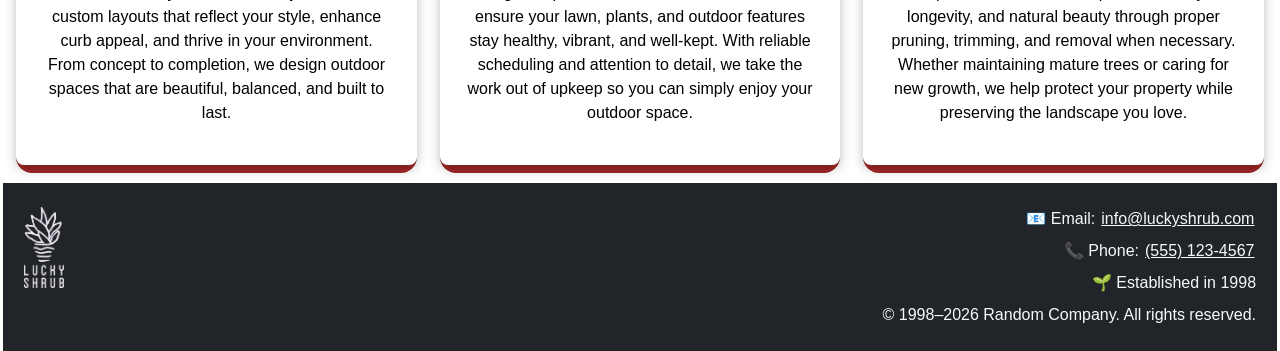
==== commit 638f7af1: "Modified html with new footers and corrected formatting issues with the main page." ====
--- a/index.html
+++ b/index.html
@@ -1,77 +1,92 @@
 <!DOCTYPE html>
 <html lang="en">
-    <head>
-        <meta charset="UTF-8">
-        <meta http-equiv="X-UA-Compatible" content="IE=edge">
-        <meta name="viewport" content="width=device-width, initial-scale=1.0">
-        <link rel="stylesheet" href="config.css">
-        <link rel="stylesheet" href="style.css">
 
-        <link href="https://cdn.jsdelivr.net/npm/bootstrap@5.3.3/dist/css/bootstrap.min.css" rel="stylesheet">
-        <!-- ... -->
-        <script src="https://cdn.jsdelivr.net/npm/bootstrap@5.3.3/dist/js/bootstrap.bundle.min.js" crossorigin="anonymous"></script>
+<head>
+    <meta charset="UTF-8">
+    <meta http-equiv="X-UA-Compatible" content="IE=edge">
+    <meta name="viewport" content="width=device-width, initial-scale=1.0">
+    <link rel="stylesheet" href="config.css">
+    <link rel="stylesheet" href="style.css">
 
-        <title>Lucky Shrub</title>
-    </head>
-    <body class="m2">
-        <header>
-            <!-- Navigation Bar -->
-            <nav class="navbar navbar-expand-lg navbar-dark bg-dark">
-                <div class="container-fluid">
-                    <a class="navbar-brand" href="index.html">
-                    Lucky Shrub
-                    </a>
-                    <button class="navbar-toggler" type="button" data-bs-toggle="collapse" data-bs-target="#navbarNav" aria-controls="navbarNav" aria-expanded="false" aria-label="Toggle navigation"></button>
+    <link href="https://cdn.jsdelivr.net/npm/bootstrap@5.3.3/dist/css/bootstrap.min.css" rel="stylesheet">
+    <script src="https://cdn.jsdelivr.net/npm/bootstrap@5.3.3/dist/js/bootstrap.bundle.min.js" crossorigin="anonymous">
+    </script>
+
+    <title>Lucky Shrub</title>
+</head>
+
+<body>
+    <header>
+        <!-- Navigation Bar -->
+        <nav class="navbar navbar-expand-lg navbar-dark bg-dark">
+            <div class="container-fluid">
+                <!-- Brand: logo above text -->
+                <a class="navbar-brand d-flex align-items-center flex-column gap-1" href="index.html">
+                    <img src="Asset 3@3x.png" alt="Lucky Shrub logo" height="60vh" class="d-block">
+                </a>
+
+                <!-- Proper toggler with icon inside the button -->
+                <button class="navbar-toggler" type="button" data-bs-toggle="collapse" data-bs-target="#navbarNav"
+                    aria-controls="navbarNav" aria-expanded="false" aria-label="Toggle navigation">
                     <span class="navbar-toggler-icon"></span>
+                </button>
+
+                <!-- Collapsible content -->
                 <div class="collapse navbar-collapse" id="navbarNav">
-                    <ul class="navbar-nav">
+                    <ul class="navbar-nav ms-lg-3">
                         <li class="nav-item">
-                            <a class="nav-link active" aria-current="page"href="index.html">Home</a>
+                            <a class="nav-link active" aria-current="page" href="index.html">Home</a>
                         </li>
-                        <li class="nav-item">
-                            <a class="nav-link" href="services.html">Services</a>
-                        </li>
-                        <li class="nav-item">
-                            <a class="nav-link" href="gallery.html">Gallery</a>
-                        </li>
-                        <li class="nav-item">
-                            <a class="nav-link" href="contact.html">Contact</a>
-                        </li>
+                        <li class="nav-item"><a class="nav-link" href="services.html">Services</a></li>
+                        <li class="nav-item"><a class="nav-link" href="gallery.html">Gallery</a></li>
+                        <li class="nav-item"><a class="nav-link" href="contact.html">Contact</a></li>
                     </ul>
                 </div>
-                </div>
-            </nav>
-        </header>
-        <main>
-            <div class="top">
-                <img src="Asset 1@3x.png" alt="Lucky Shrub" width=20% height=500rem style="padding-top: 3rem" class="align-text-top">
-                <h1 id="welcomeHeader">Welcome to Lucky Shrub!</h1>
-                <!--<section class="hero">
+            </div>
+        </nav>
+    </header>
+    <main>
+        <div class="top">
+            <img src="Asset 1@3x.png" alt="Lucky Shrub" width=20% height=500rem style="padding-top: 3rem"
+                class="align-text-top">
+            <h1 id="welcomeHeader">Welcome to Lucky Shrub!</h1>
+            <!--<section class="hero">
                     <div class="circle_wrapper">
                         <img class="main-image" src="couple.png">
                     </div>
                 </section>-->
-                <summary id="aboutUs">
-                    <p>Based in Tuscon, Arizona, Lucky Shrub is a medium-sized garden design firm that specializes in garden design and creation, maintenance and landscaping. The company also runs a small plant nursery that sells indoor and outdoor plants, making them a one-stop shop for clients to "transform any space into an oasis you can be proud of".</p>
-                    <p>Lucky Shrub was started by a husband and wife team, Jason and Maria, who share a long-time love for plants. Jason is the garden architect. He creates and oversees all designs while managing his team of landscapers. Maria manages all the marketing for the company and oversees the nursery.</p>
-                </summary>
-            </div>
-            <div>
-                <h2 id="listHead">Our Services</h2>
-                <ul class="fullbleed-list">
-                    <li>
-                        <div class = "box">
-                            <h3 class="box-header">Landscape Design</h3>
-                            <p>Transform your outdoor space into something truly special. Our landscape design services blend creativity with functionality to create custom layouts that reflect your style, enhance curb appeal, and thrive in your environment. From concept to completion, we design outdoor spaces that are beautiful, balanced, and built to last.</p>
-                        </div>
-                    </li>
-                    <li>
-                        <div class = "box">
-                            <h3 class="box-header">Landscape Maintenance</h3>
-                            <p>Keep your landscape looking its best all year long. Our professional maintenance services ensure your lawn, plants, and outdoor features stay healthy, vibrant, and well‑kept. With reliable scheduling and attention to detail, we take the work out of upkeep so you can simply enjoy your outdoor space.</p>
-                        </div>
-                    </li>
-                    <!--<li>
+            <section id="aboutUs">
+                <p>Based in Tuscon, Arizona, Lucky Shrub is a medium-sized garden design firm that specializes in garden
+                    design and creation, maintenance and landscaping. The company also runs a small plant nursery that
+                    sells indoor and outdoor plants, making them a one-stop shop for clients to "transform any space
+                    into an oasis you can be proud of".</p>
+                <p>Lucky Shrub was started by a husband and wife team, Jason and Maria, who share a long-time love for
+                    plants. Jason is the garden architect. He creates and oversees all designs while managing his team
+                    of landscapers. Maria manages all the marketing for the company and oversees the nursery.</p>
+            </section>
+        </div>
+        <div>
+            <h2 id="listHead">Our Services</h2>
+            <ul class="fullbleed-list">
+                <li>
+                    <div class="box">
+                        <h3 class="box-header">Landscape Design</h3>
+                        <p>Transform your outdoor space into something truly special. Our landscape design services
+                            blend creativity with functionality to create custom layouts that reflect your style,
+                            enhance curb appeal, and thrive in your environment. From concept to completion, we design
+                            outdoor spaces that are beautiful, balanced, and built to last.</p>
+                    </div>
+                </li>
+                <li>
+                    <div class="box">
+                        <h3 class="box-header">Landscape Maintenance</h3>
+                        <p>Keep your landscape looking its best all year long. Our professional maintenance services
+                            ensure your lawn, plants, and outdoor features stay healthy, vibrant, and well‑kept. With
+                            reliable scheduling and attention to detail, we take the work out of upkeep so you can
+                            simply enjoy your outdoor space.</p>
+                    </div>
+                </li>
+                <!--<li>
                         <div class = "box">
                         <h3>Planting and Mulching</h3>
                         <p>Expert planting and mulching services to enhance the beauty of your landscape.</p>   
@@ -89,66 +104,51 @@
                             <p>Design and installation of efficient irrigation systems to keep your landscape healthy.</p>
                         </div>
                     </li>-->
-                    <li>
-                        <div class = "box">
-                            <h3 class="box-header">Tree Care</h3>  
-                            <p>Healthy trees make a powerful impact. Our expert tree care services promote safety, longevity, and natural beauty through proper pruning, trimming, and removal when necessary. Whether maintaining mature trees or caring for new growth, we help protect your property while preserving the landscape you love.</p>
-                        </div>
-                    </li>
-                </ul>
+                <li>
+                    <div class="box">
+                        <h3 class="box-header">Tree Care</h3>
+                        <p>Healthy trees make a powerful impact. Our expert tree care services promote safety,
+                            longevity, and natural beauty through proper pruning, trimming, and removal when necessary.
+                            Whether maintaining mature trees or caring for new growth, we help protect your property
+                            while preserving the landscape you love.</p>
+                    </div>
+                </li>
+            </ul>
+        </div>
+    </main>
+    <script src="https://cdnjs.cloudflare.com/ajax/libs/popper.js/2.9.2/umd/popper.min.js"
+        integrity="sha384-52z9Z1PIpSVl7YsPEJc3cMWCiVX9pMPdR5+YYg8vTl3YYqvo9sOGcDhViWyDyGVg" crossorigin="anonymous">
+    </script>
+    <script src="https://cdn.jsdelivr.net/npm/bootstrap@5.0.2/dist/js/bootstrap.min.js"
+        integrity="sha384-hhqIQv5GE0w4aQJJcP+J8yUkE5T4+JpK5YVxFkALBzhUTH5+VrA7f+rC2J84lC6H" crossorigin="anonymous">
+    </script>
+</body>
+
+<footer class="bg-dark text-light py-4">
+    <div class="container-fluid px-0">
+        <div class="d-flex flex-column flex-lg-row align-items-start justify-content-between gap-3">
+            <div class="ps-0 ps-lg-3">
+                <img src="Asset 3@3x.png" alt="Lucky Shrub" class="img-fluid" style="max-width: 40px;">
             </div>
-        </main>
-        <script src=
-"https://cdnjs.cloudflare.com/ajax/libs/popper.js/2.9.2/umd/popper.min.js"
-        integrity=
-"sha384-52z9Z1PIpSVl7YsPEJc3cMWCiVX9pMPdR5+YYg8vTl3YYqvo9sOGcDhViWyDyGVg"
-        crossorigin="anonymous"></script>
-    <script src=
-"https://cdn.jsdelivr.net/npm/bootstrap@5.0.2/dist/js/bootstrap.min.js"
-        integrity=
-"sha384-hhqIQv5GE0w4aQJJcP+J8yUkE5T4+JpK5YVxFkALBzhUTH5+VrA7f+rC2J84lC6H"
-        crossorigin="anonymous"></script>
-    </body>
-    
+            <div class="text-end pe-0 pe-lg-3">
+                <p class="mb-2">
+                    📧 Email:
+                    <a href="mailto:info@luckyshrub.com" class="text-light text-decoration-underline">
+                        info@luckyshrub.com
+                    </a>
+                </p>
+                <p class="mb-2">
+                    📞 Phone:
+                    <a href="tel:+15551234567" class="text-light text-decoration-underline">
+                        (555) 123‑4567
+                    </a>
+                </p>
+                <p class="mb-2">🌱 Established in 1998</p>
+                <p class="mb-0">© 1998–2026 Random Company. All rights reserved.</p>
+            </div>
 
-<footer class="bg-dark text-light mt-5 py-4">
-  <div class="container d-flex flex-column flex-lg-row align-items-center justify-content-center align-items-lg-start gap-4">
-    <div class="text-center text-lg-start">
-      <p class="mb-1">  
-        <div class="footer-logo">
-        <img
-            src="Asset 1@3x.png"
-            alt="Lucky Shrub"
-            class="img-fluid"
-            style="max-width: 40px;"
-        >
-            </div>
-        </p>
-      </div>
-      <div class="text-center text-lg-start">
-      <p class="mb-1">
-        📧 Email:
-        <a href="mailto:info@luckyshrub.com" class="text-light text-decoration-underline">
-          info@luckyshrub.com
-        </a>
-      </p>
+        </div>
+    </div>
+</footer>
 
-      <p class="mb-1">
-        📞 Phone:
-        <a href="tel:+15551234567" class="text-light text-decoration-underline">
-          (555) 123‑4567
-        </a>
-      </p>
-
-      <p class="mb-1">
-        🌱 Established in 1998
-      </p>
-
-      <p class="mb-0">
-        © 1998–2026 Random Company. All rights reserved.
-      </p>
-    </div>
-  </div>
-  </div>
-</footer>
 </html>
--- a/style.css
+++ b/style.css
@@ -9,18 +9,15 @@
 * , ::before, ::after {
     margin:  0 .1rem 0 .1rem;
     font-family: var(--font-family);
-    text-align:var(--text-align);
     box-sizing: border-box;
 
 }
-
+h1, h2, h3, h4, h5, h6 {
+    font-weight: bold;
+}
 #welcomeHeader{
     text-align: center;
     margin: 40px 0 10px 0;
-}
-.container{
-    justify-content: left;
-    display:flex;
 }
 
 #align-text-top { 
@@ -69,6 +66,9 @@
     margin-top: 3em;
     text-transform: bold;
 }
+.top{
+    text-align: center;
+}
 
 .box {
   background-color: white;
@@ -106,7 +106,7 @@
     clip-path: circle(50% at 50% 50%);
 }
 #aboutUs{
-    margin: 5em 10%;
+    margin: 3em 10%;
     text-align: center;
     border-top: 2px solid var(--primary-color);
     padding-top: 10px;
@@ -126,10 +126,9 @@
 display: flex;
 gap: 1.25rem;
 justify-content: center;
-padding:0 0 0 0;
+padding:10px 10px 10px 10px;
 }
 .fullbleed-list > li {
-    margin: 0 0 0 0;
     padding: 0; 
     text-align: center;
     min-height: 80vh; 
@@ -173,6 +172,8 @@
 #image-fluid{
     width: 10 ;
 }
-footer {
-    margin-top: 2rem; 
+.construction{
+    text-align: center;
+    height: 100vh;
+    padding-top: 3%;
 }
